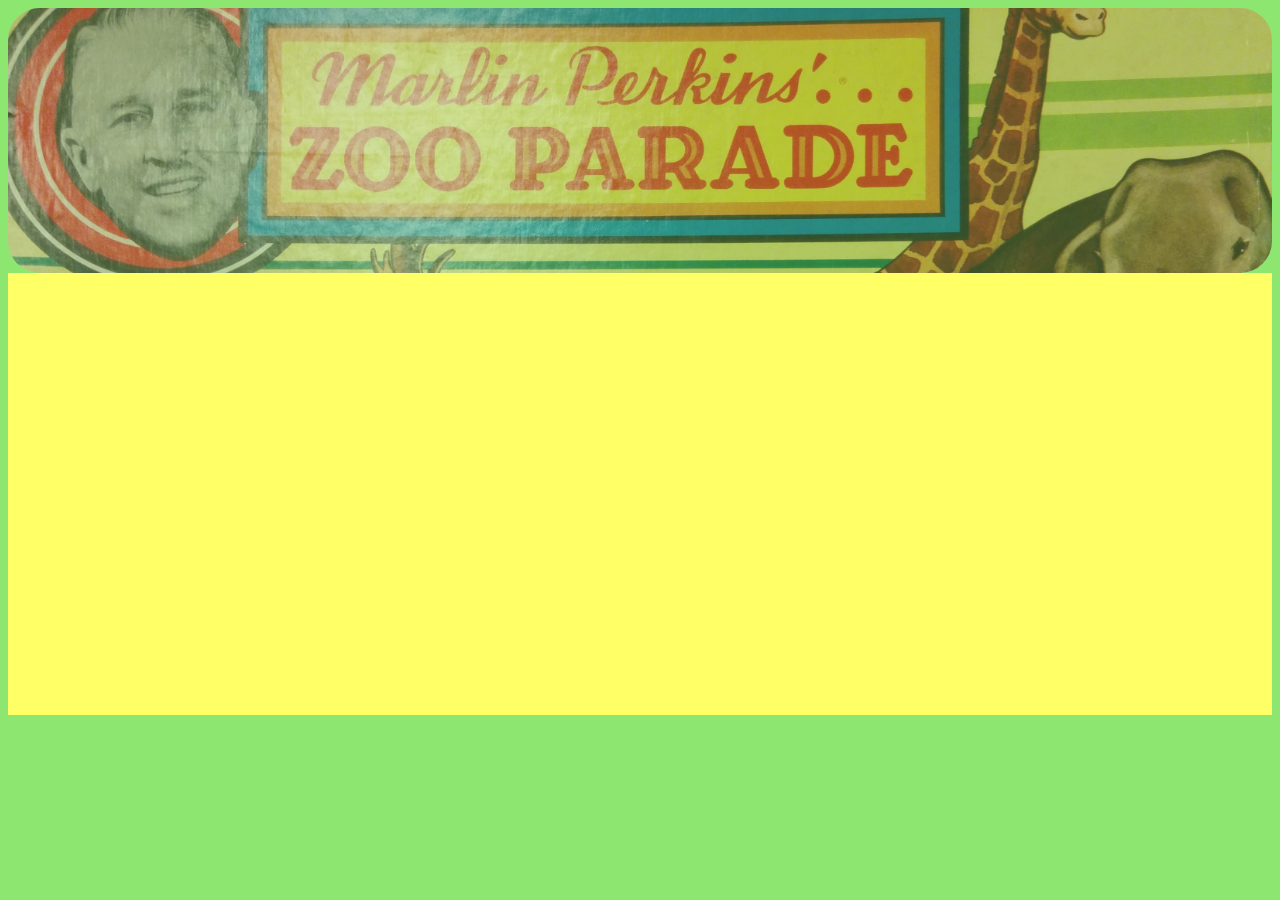
==== welcomePage.html @ f85bacab "creating landing page" ====
<html>
<head>
	<title>Zoo Parade</title>
	<link rel="stylesheet" type="text/css" href="welcomeStyle.css"/>
</head>

<body>
	<div id="stuff">
	</div>
	<div id="morestuff">
	</div>
</body>

<body>
</body>
</html>
---- welcomeStyle.css ----
body{
	background-color: #8DE670;
	
}

#stuff{
	background-color: #FFFF66;
	background-size: cover;
	background-image: url("back.jpg");
	width: 100%;
	height: 30%;
	opacity: 0.7;
	border-radius: 2em;
}

#morestuff{
	background-color: #FFFF66;
	width: 100%;
	height: 50%;
}
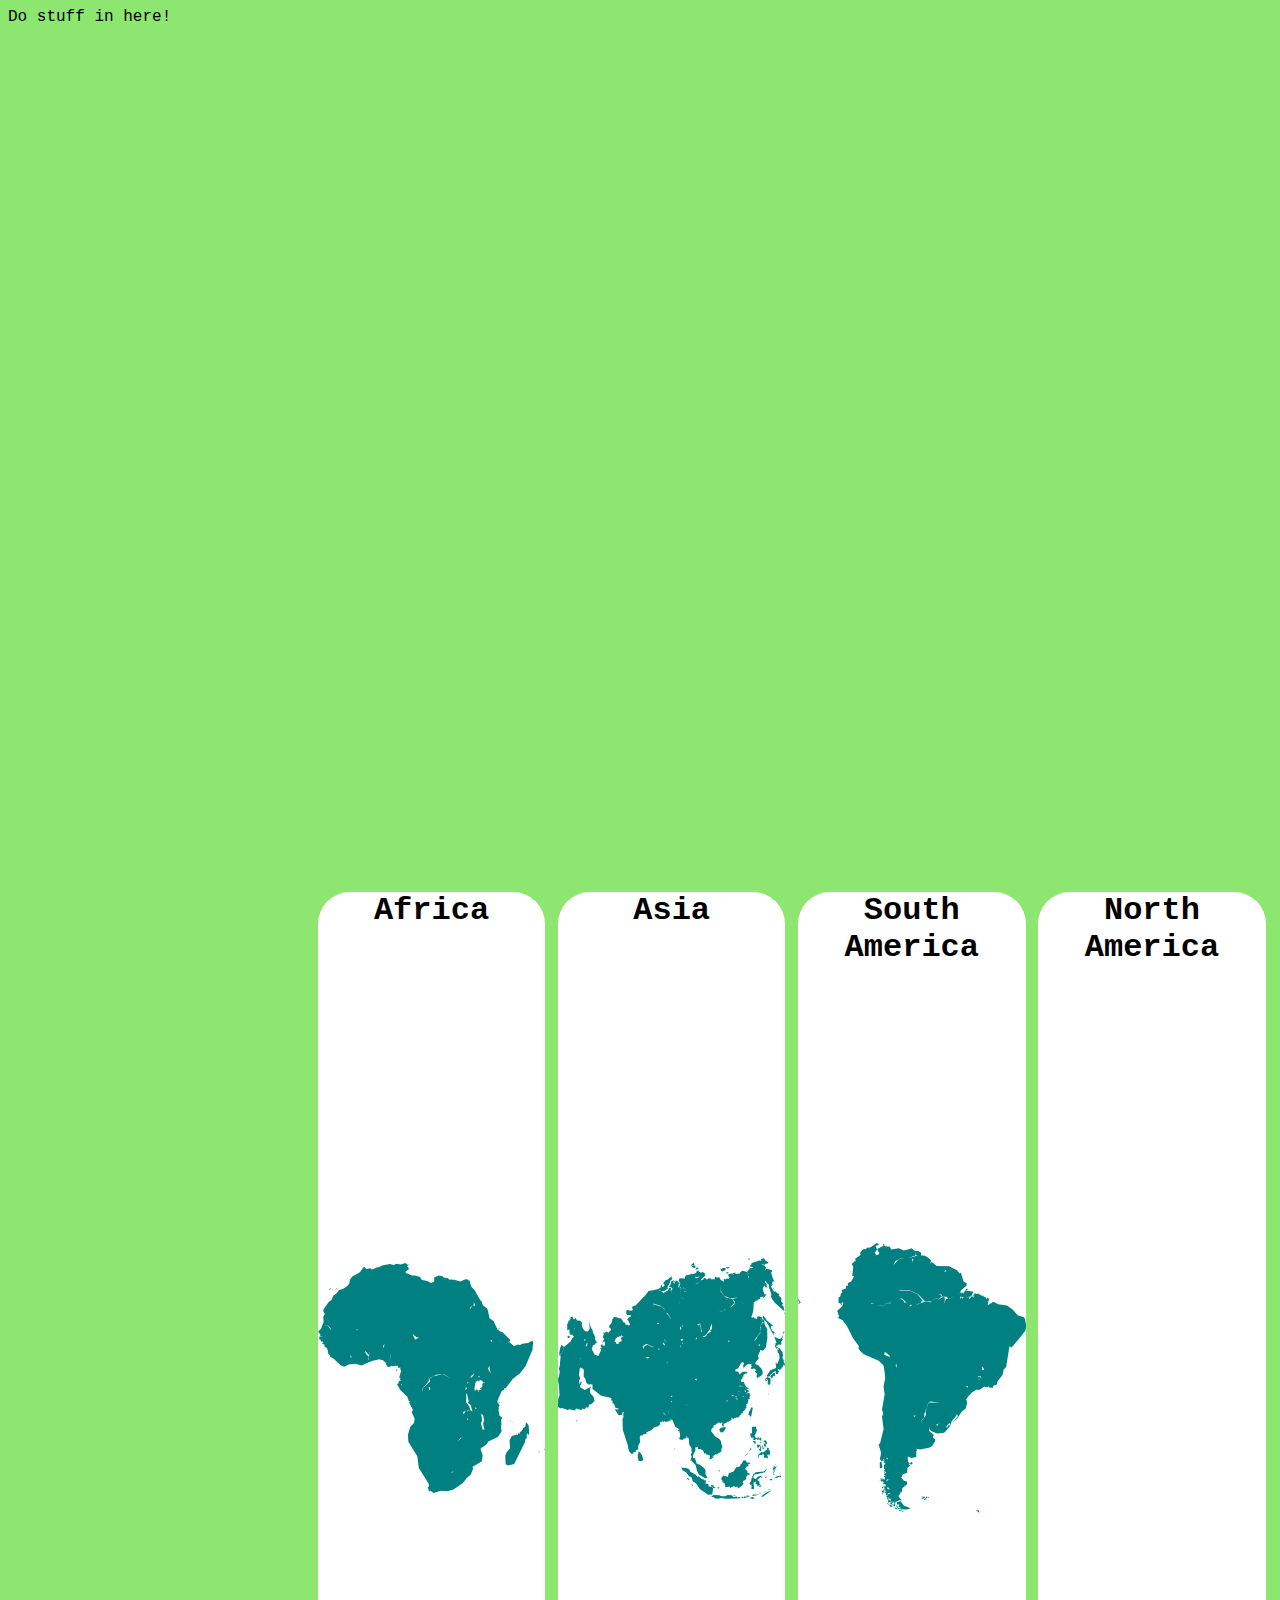
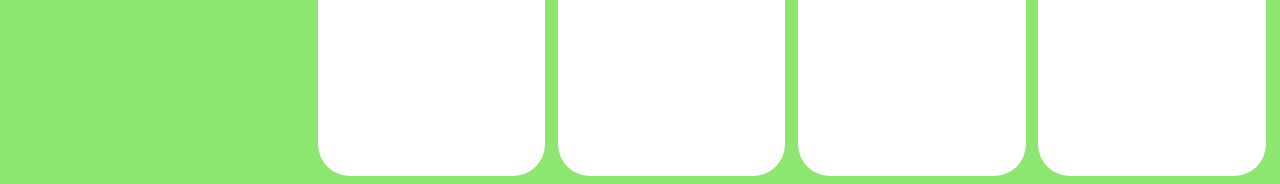
==== commit 76fb70ff: "adding separations to page" ====
--- a/welcomePage.html
+++ b/welcomePage.html
@@ -1,16 +1,36 @@
 <html>
 <head>
 	<title>Zoo Parade</title>
+	
+	<script src="jquery.js"></script>
+	<script src="svg.js"></script>
 	<link rel="stylesheet" type="text/css" href="welcomeStyle.css"/>
 </head>
 
 <body>
-	<div id="stuff">
+	<div id="information" class="Sections">Do stuff in here!</div>
+
+	<div id="interface" class="Sections">
+		<div class="continentContainer">
+			<div class="header">North America</div>
+			<div id="NorthAmerica" class="continent"></div>
+		</div>
+		
+		<div class="continentContainer">
+			<div class="header">South America</div>
+			<div id="SouthAmerica" class="continent"></div>
+		</div>
+		
+		<div class="continentContainer">
+			<div class="header">Asia</div>
+			<div id="Asia" class="continent"></div>
+		</div>
+		
+		<div class="continentContainer">
+			<div class="header">Africa</div>
+			<div id="Africa" class="continent"></div>
+		</div>
 	</div>
-	<div id="morestuff">
-	</div>
-</body>
-
-<body>
+	
 </body>
 </html>--- a/welcomeStyle.css
+++ b/welcomeStyle.css
@@ -1,20 +1,81 @@
 body{
 	background-color: #8DE670;
+	background-size: height: auto, width: 100%;
+	font-family: Courier;
+	background-repeat: no-repeat;
+}
+
+.Sections{
+	top-border:0;
+	
+	width:100%;
+	height: 100%;
+}
+	
+	
+	opacity: 0.7;
+	width: 100%;
+	height: 70%;
+}
+#interface{
+	width: 100%;
+	height: 30%;
+	border-radius: 2em;
+	opacity: 0.7;
+}
+
+.continentContainer{
+	width: 18%;
+	height: 100%;
+	float: right;
+	background-color: white;
+	border-radius: 2em;
+	margin-right: .5%;
+	margin-left: .5%;
+
+}
+
+.continentContainer:hover{
+	cursor: pointer;
+	background-color: #000000;
+	border-radius: 2em;
+	color: white;
+}
+
+.header{
+	font-size: 2em;
+	height: 10%;
+	text-align: center;
+	font-weight: bold;
+}
+
+#NorthAmerica{
+	background-image: url("Resources/SVG/NorthAmerica.svg");
+}
+
+#Asia{
+	background-image: url("Resources/SVG/Asia.svg");
+}
+
+#Africa{
+	background-image: url("Resources/SVG/Africa.svg");
+}
+
+#SouthAmerica{
+	
+	background-image: url("Resources/SVG/SouthAmerica.svg");
 	
 }
 
-#stuff{
-	background-color: #FFFF66;
-	background-size: cover;
-	background-image: url("back.jpg");
-	width: 100%;
-	height: 30%;
-	opacity: 0.7;
-	border-radius: 2em;
+.continent{
+	background-position: center;
+	background-size: contain;
+	background-repeat: no-repeat;
+	height: 90%;
 }
 
-#morestuff{
-	background-color: #FFFF66;
-	width: 100%;
-	height: 50%;
+.continent:hover{
+	cursor: pointer;
+	background-color: #000000;
+	border-radius: 2em;
 }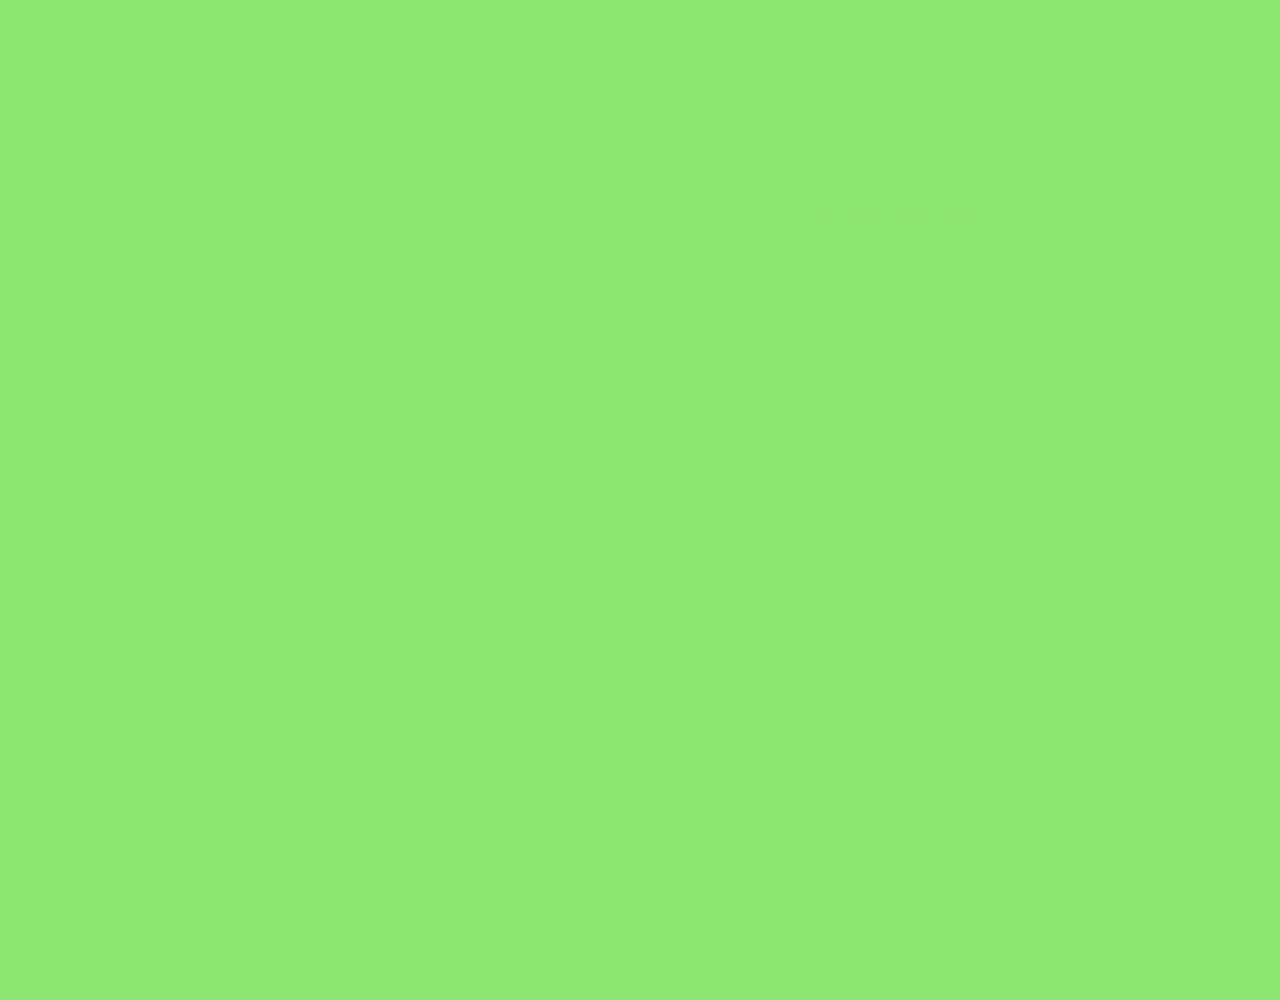
==== commit 04e4b187: "button to flip" ====
--- a/welcomePage.html
+++ b/welcomePage.html
@@ -1,36 +1,60 @@
 <html>
 <head>
-	<title>Zoo Parade</title>
+	<title>Welcome Page</title>
 	
 	<script src="jquery.js"></script>
 	<script src="svg.js"></script>
+	<script src="Start.js"></script>
 	<link rel="stylesheet" type="text/css" href="welcomeStyle.css"/>
 </head>
 
 <body>
-	<div id="information" class="Sections">Do stuff in here!</div>
+	<div id="information">Do stuff in here!</div>
 
-	<div id="interface" class="Sections">
-		<div class="continentContainer">
-			<div class="header">North America</div>
-			<div id="NorthAmerica" class="continent"></div>
+	<div id="flipContainer">	
+	<div id="f1_card">
+		<div class="front">
+			<div id="Play" class="front">
+				<div id="button" onclick="Flip(f1_card)">Choose your options!</div>
+			</div>
 		</div>
-		
-		<div class="continentContainer">
-			<div class="header">South America</div>
-			<div id="SouthAmerica" class="continent"></div>
-		</div>
-		
-		<div class="continentContainer">
-			<div class="header">Asia</div>
-			<div id="Asia" class="continent"></div>
-		</div>
-		
-		<div class="continentContainer">
-			<div class="header">Africa</div>
-			<div id="Africa" class="continent"></div>
+
+		<div class="back">
+			<div id="interface">
+				<div id="TextBox">
+					<div id="TextBoxHeader" class="header">Fill in your name!</div>
+					<form method="get">
+						<input type="text" id="myText" name="PlayerName" placeholder="First Name"><br>
+						<input type="submit" value="click me"></input>
+						<a class="tryitbtn" href="gameplay.html"><div class = "header">Start!!</div>
+						</a>
+					</form>
+				</div>
+
+				<div id="chooseContinent" class="header">Choose a continent!</div>
+				<div class="continentContainer">
+					<div class="header">North America</div>
+					<div id="NorthAmerica" class="continent" onclick="SelectContinent(this)"></div>
+				</div>
+				
+				<div class="continentContainer">
+					<div class="header">South America</div>
+					<div id="SouthAmerica" class="continent" onclick="SelectContinent(this)"></div>
+				</div>
+				
+				<div class="continentContainer" >
+					<div class="header">Asia</div>
+					<div id="Asia" class="continent" onclick="SelectContinent(this)"></div>
+				</div>
+				
+				<div class="continentContainer" >
+					<div class="header">Africa</div>
+					<div id="Africa" class="continent" onclick="SelectContinent(this)"></div>
+				</div>
+			</div>
+			
 		</div>
 	</div>
-	
+	</div>
 </body>
 </html>--- a/welcomeStyle.css
+++ b/welcomeStyle.css
@@ -1,52 +1,99 @@
 body{
+	margin-top: 0px;
+	margin-right: 0px;
+	margin-bottom: 0px;
+	margin-left: 0px;
+	min-height: 1000px;
+	min-width: 1800px;
 	background-color: #8DE670;
-	background-size: height: auto, width: 100%;
 	font-family: Courier;
+	opacity: .7%;
+}
+
+#information{
+	height: 20%;
+}
+
+.tryitbtn{
+
+}
+
+.front, .back{
+	height:100%;
+	width: 100%;
+	border-left: 100px;
+	border-right: 100px;
+	backface-visibility: hidden;
+}
+
+.front{
+	position: absolute;
+}
+
+.back{
+	position: absolute;
+	transform: rotateY(180deg);
+	background-color: #8DE670; 
+}
+
+#flipContainer {
+  	height: 80%;
+  	position: relative;
+}
+
+ #flipBtn{
+ 	perspective: 1000;
+  	z-index: 1;
+}
+
+#f1_card{
+	height: 100%;
+
+  	transform-style: preserve-3d;
+  	transition: all 1.0s ease-out;
+}
+
+#interface{
+	height: 100%;
+}
+
+#Play{
+	height:100%;
+	background-image: url("Resources/cover.jpg");
+	background-size: 100% 100%;
 	background-repeat: no-repeat;
 }
 
-.Sections{
-	top-border:0;
-	
-	width:100%;
+#TextBox{
 	height: 100%;
-}
-	
-	
-	opacity: 0.7;
-	width: 100%;
-	height: 70%;
-}
-#interface{
-	width: 100%;
-	height: 30%;
-	border-radius: 2em;
-	opacity: 0.7;
+	width: 20%;
+	float: left;
 }
 
-.continentContainer{
-	width: 18%;
-	height: 100%;
-	float: right;
-	background-color: white;
-	border-radius: 2em;
-	margin-right: .5%;
-	margin-left: .5%;
-
+#button{
+	margin: auto;
+	text-align: center;
+	width: 15%;
+	padding: .5%;
+	border-radius: 1em;
+	background: #4A2500;
+	color: #FFFF66;
 }
 
-.continentContainer:hover{
-	cursor: pointer;
-	background-color: #000000;
-	border-radius: 2em;
-	color: white;
+#button:hover{
+    color: green;
+    cursor: pointer;
 }
 
-.header{
-	font-size: 2em;
+#TextBoxHeader{
+	width:100%;
 	height: 10%;
+}
+
+#chooseContinent{
 	text-align: center;
-	font-weight: bold;
+	float: right;
+	width: 80%;
 }
 
 #NorthAmerica{
@@ -62,20 +109,41 @@
 }
 
 #SouthAmerica{
-	
 	background-image: url("Resources/SVG/SouthAmerica.svg");
-	
 }
 
 .continent{
 	background-position: center;
 	background-size: contain;
 	background-repeat: no-repeat;
+
 	height: 90%;
 }
 
-.continent:hover{
+.continentContainer{
+	min-height: 90%;
+	width: 19%;
+	height: 90%;
+	float: right;
+	background-color: #FFFF66;
+	border-radius: 2em;
+	margin-right: .5%;
+	margin-left: .5%;
+}
+
+.continentContainer:hover{
 	cursor: pointer;
-	background-color: #000000;
+	background-color: green;
 	border-radius: 2em;
-}+
+	color: white;
+}
+
+.header{
+	border-radius: 2em;
+	color: #4A2500;
+	font-size: 2em;
+	height: 10%;
+	text-align: center;
+	font-weight: bold;
+}
